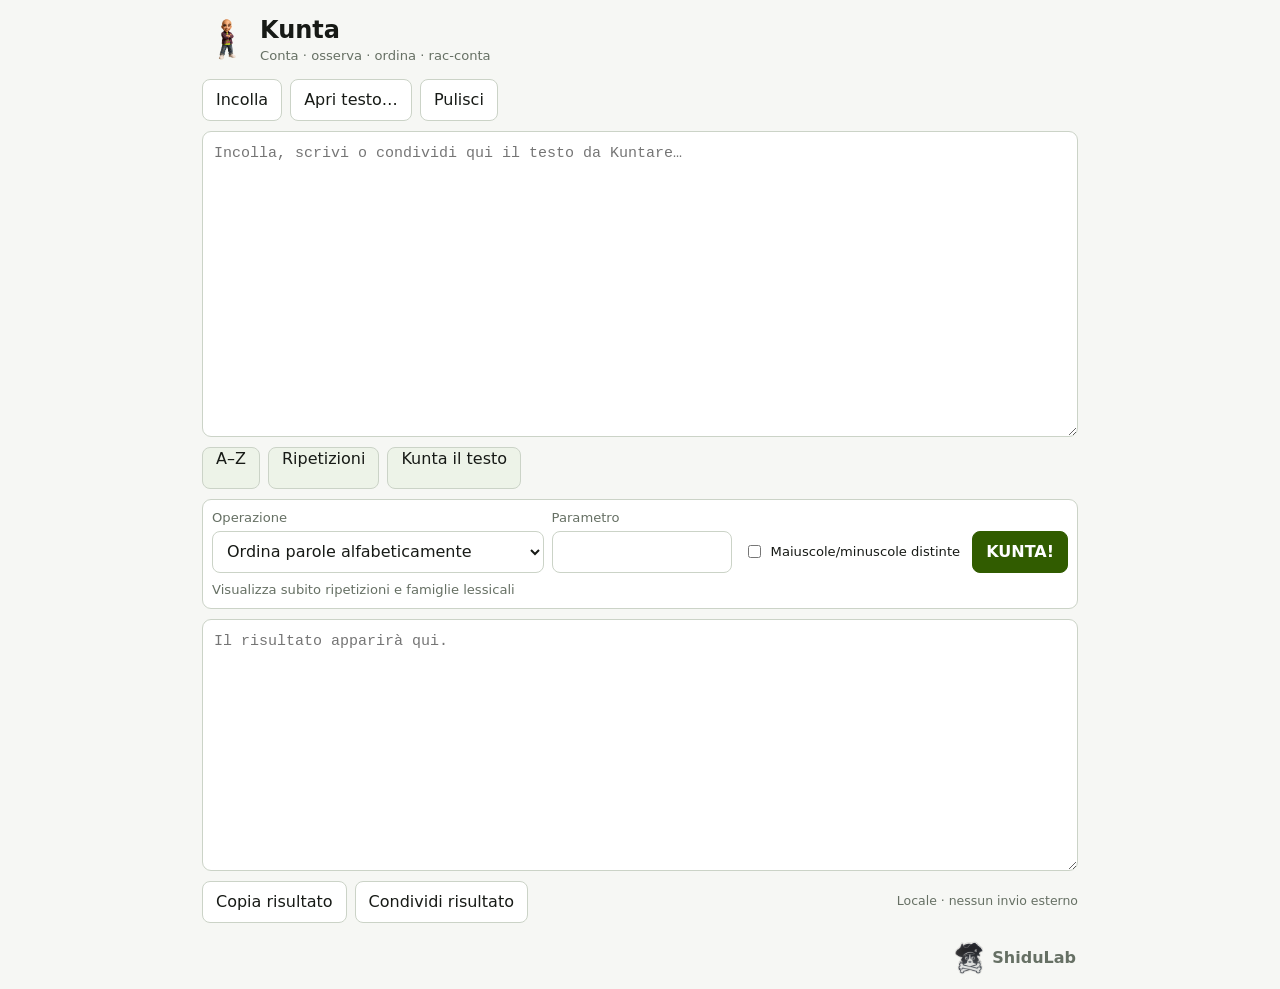
==== docs/share.html @ 10cb60d0 "Kunta - initial public release" ====
<!doctype html>
<html lang="it">
<head><meta charset="utf-8"><meta name="viewport" content="width=device-width,initial-scale=1"><title>Kunta</title></head>
<body>
<script>
(() => {
  const q = new URLSearchParams(location.search);
  const parts = [q.get('title'), q.get('text'), q.get('url')].filter(Boolean);
  if (parts.length) localStorage.setItem('kunta.sharedText', parts.join('\n'));
  location.replace('./?shared=1');
})();
</script>
</body>
</html>
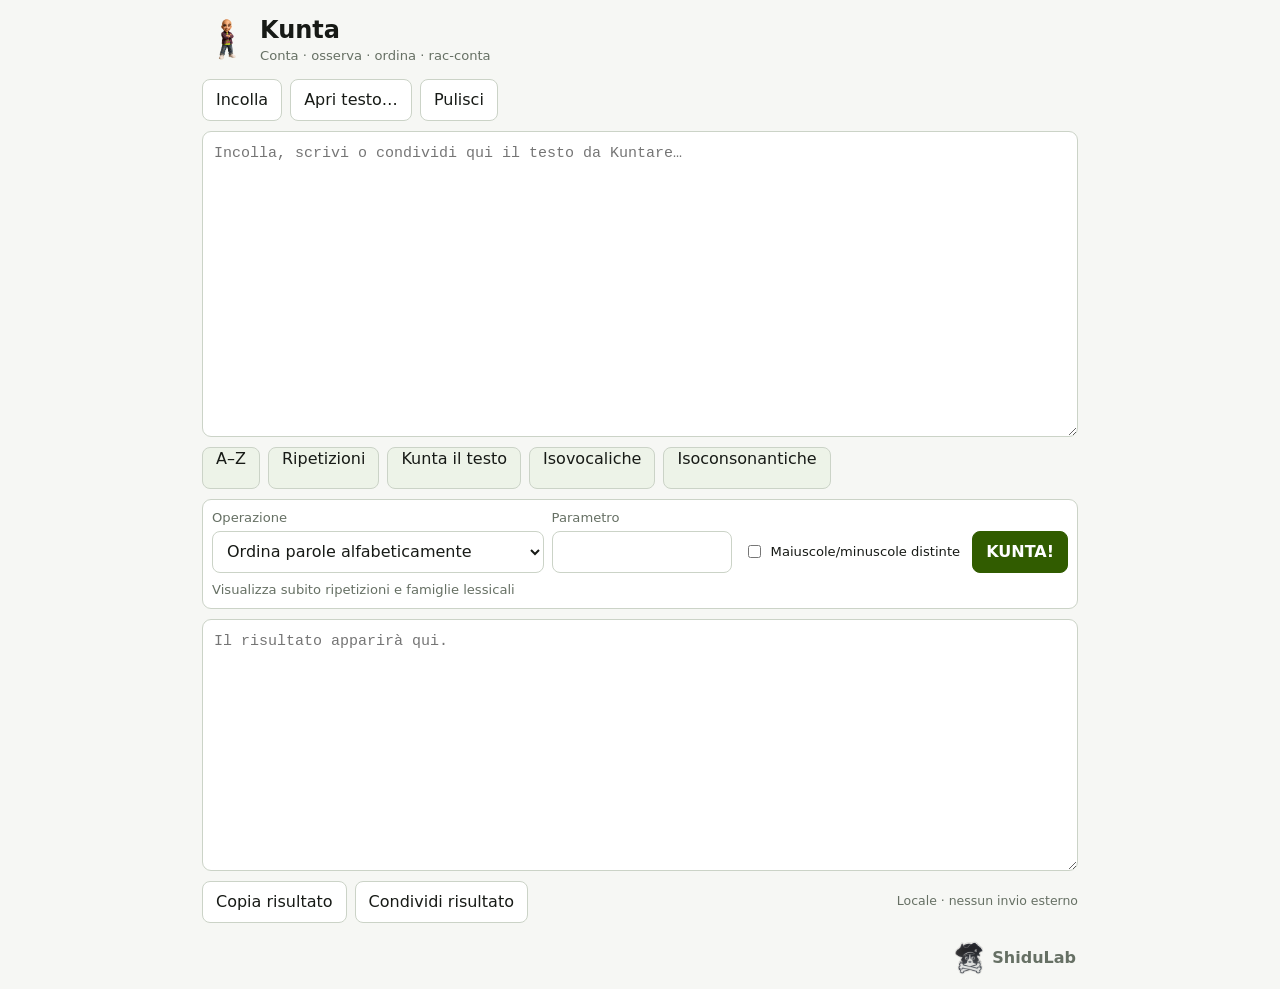
==== commit 3d7e6221: "Kunta: aggiorna desktop, PWA e analisi linguistiche" ====
--- a/docs/share.html
+++ b/docs/share.html
@@ -1,14 +1,14 @@
-<!doctype html>
-<html lang="it">
-<head><meta charset="utf-8"><meta name="viewport" content="width=device-width,initial-scale=1"><title>Kunta</title></head>
-<body>
-<script>
-(() => {
-  const q = new URLSearchParams(location.search);
-  const parts = [q.get('title'), q.get('text'), q.get('url')].filter(Boolean);
-  if (parts.length) localStorage.setItem('kunta.sharedText', parts.join('\n'));
-  location.replace('./?shared=1');
-})();
-</script>
-</body>
-</html>
+<!doctype html>
+<html lang="it">
+<head><meta charset="utf-8"><meta name="viewport" content="width=device-width,initial-scale=1"><title>Kunta</title></head>
+<body>
+<script>
+(() => {
+  const q = new URLSearchParams(location.search);
+  const parts = [q.get('title'), q.get('text'), q.get('url')].filter(Boolean);
+  if (parts.length) localStorage.setItem('kunta.sharedText', parts.join('\n'));
+  location.replace('./?shared=1');
+})();
+</script>
+</body>
+</html>
